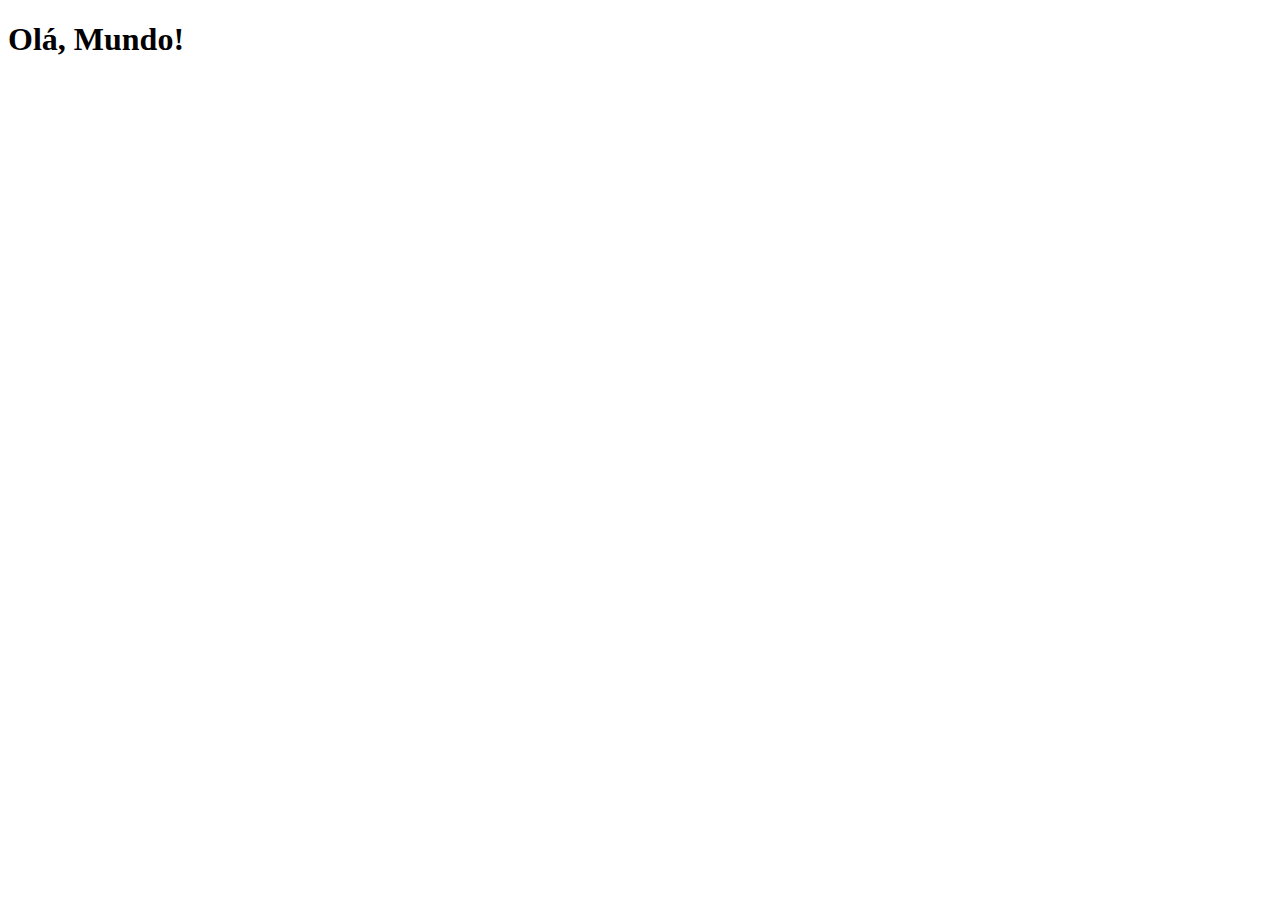
==== index.html @ 43e7146b "Criei a página principal" ====
<!DOCTYPE html>
<html lang="pt-br">
<head>
  <meta charset="UTF-8">
  <meta http-equiv="X-UA-Compatible" content="IE=edge">
  <meta name="viewport" content="width=device-width, initial-scale=1.0">
  <link rel="shortcut icon" href="favicon.ico" type="image/x-icon">
  <title>Projeto Redes Sociais</title>
</head>
<body>
  <h1>Olá, Mundo!</h1>
</body>
</html>
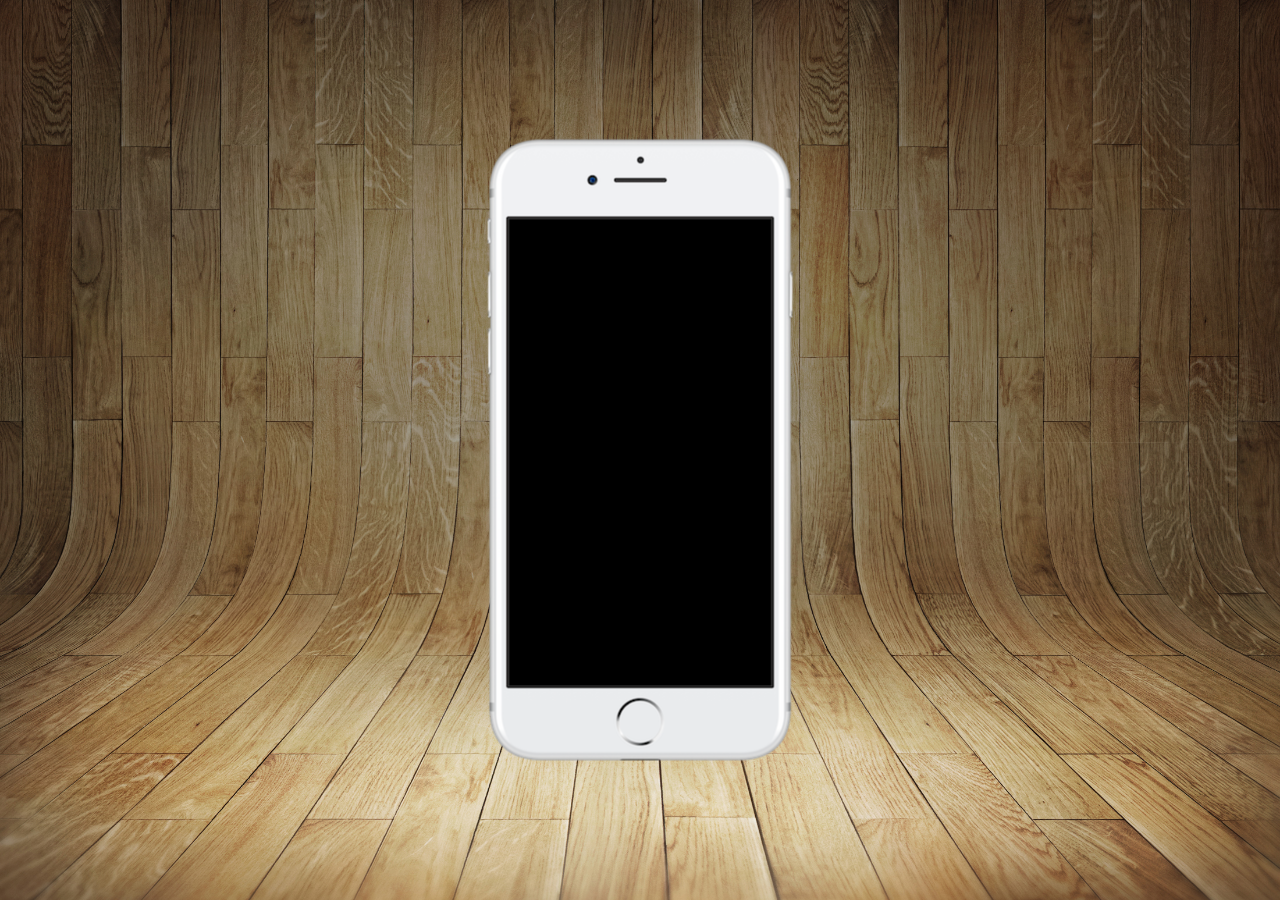
==== commit 6a2285ac: "primeira atualização do novo projeto" ====
--- a/index.html
+++ b/index.html
@@ -5,9 +5,17 @@
   <meta http-equiv="X-UA-Compatible" content="IE=edge">
   <meta name="viewport" content="width=device-width, initial-scale=1.0">
   <link rel="shortcut icon" href="favicon.ico" type="image/x-icon">
+  <link rel="stylesheet" href="estilos/style.css">
   <title>Projeto Redes Sociais</title>
 </head>
 <body>
-  <h1>Olá, Mundo!</h1>
+  <main>
+    <section id="telefone">
+
+    </section>
+    <section id="redes-sociais">
+
+    </section>
+  </main>
 </body>
 </html>--- a/estilos/style.css
+++ b/estilos/style.css
@@ -0,0 +1,36 @@
+@charset "UTF-8";
+
+* {
+  margin: 0px;
+  padding: 0px;
+  font-family: Arial, Helvetica, sans-serif;
+}
+
+html, body {
+  height: 100vh;
+  width: 100vw;
+  background-color: black;
+}
+
+body {
+  background: url(../imagens/fundo-madeira.jpg);
+  background-repeat: no repeat, top, center;
+  background-size: cover;
+  background-attachment: fixed;
+}
+
+main {
+  height: 100vh;
+  position: relative;
+}
+
+section#telefone {
+  position: absolute;
+  top: 50%;
+  left: 50%;
+  transform: translate(-50%, -50%);
+
+  height: 627px;
+  width: 311px;
+  background: url(../imagens/frame-iphone.png);
+}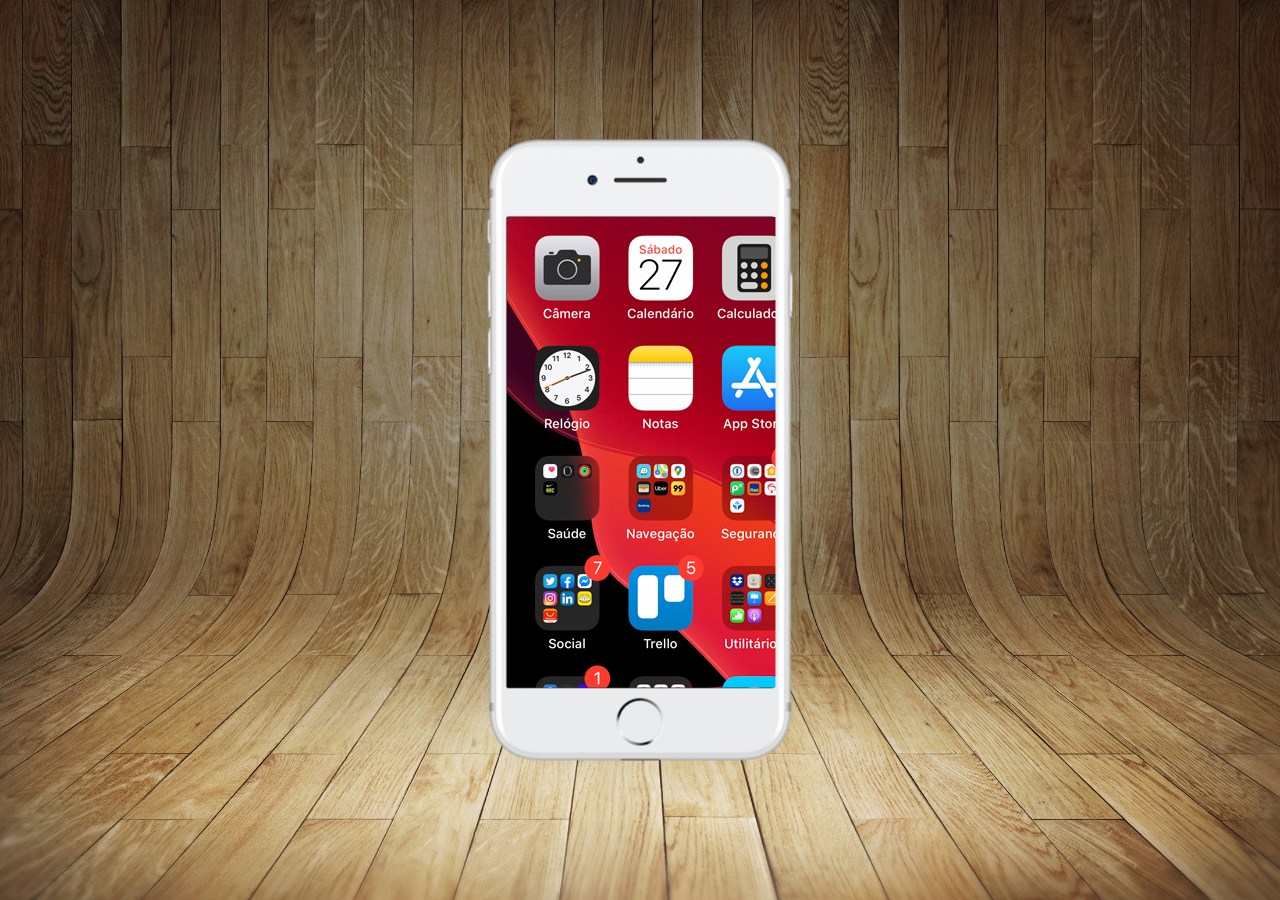
==== commit d1619766: "Criei a tela home" ====
--- a/index.html
+++ b/index.html
@@ -11,7 +11,7 @@
 <body>
   <main>
     <section id="telefone">
-
+      <iframe src="imagens/tela-home.jpg" name="tela" id="tela" frameborder="0"></iframe>
     </section>
     <section id="redes-sociais">
 
--- a/estilos/style.css
+++ b/estilos/style.css
@@ -33,4 +33,12 @@
   height: 627px;
   width: 311px;
   background: url(../imagens/frame-iphone.png);
+}
+
+iframe#tela {
+  position: relative;
+  top: 80px;
+  left: 22px;
+  width: 269px;
+  height: 471px;
 }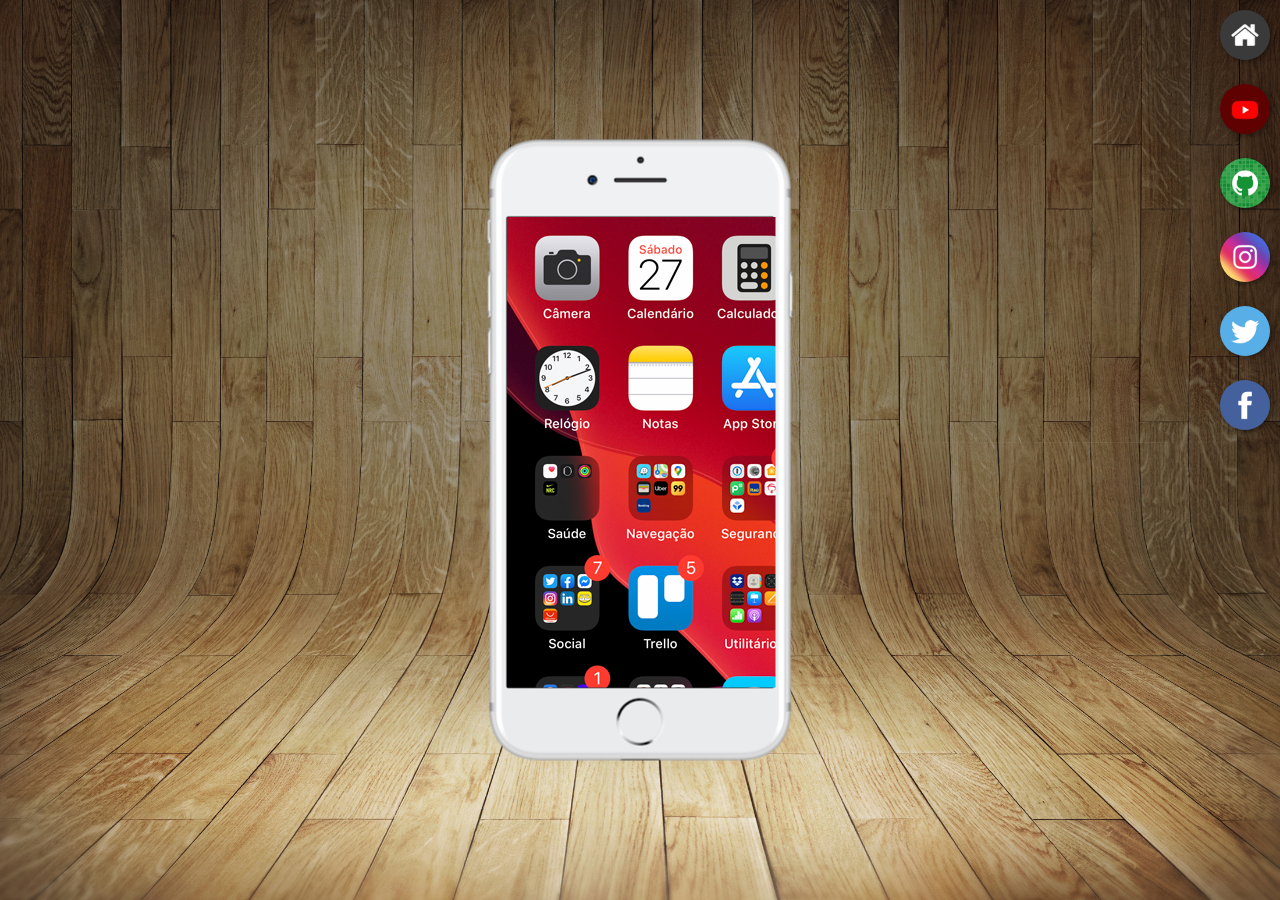
==== commit 5d646c4f: "mexendo na estrutura do projeto" ====
--- a/index.html
+++ b/index.html
@@ -11,10 +11,17 @@
 <body>
   <main>
     <section id="telefone">
-      <iframe src="imagens/tela-home.jpg" name="tela" id="tela" frameborder="0"></iframe>
+      <iframe src="imagens/tela-home.jpg" name="tela" id="tela" frameborder="0">
+        Seu navegador não é compatível com isso.
+      </iframe>
     </section>
     <section id="redes-sociais">
-
+      <a href="#" target="tela"><img src="imagens/logo-home.jpg" alt=""></a> <br>
+      <a href="#" target="tela"><img src="imagens/logo-youtube.jpg" alt=""></a> <br>
+      <a href="#" target="tela"><img src="imagens/logo-github.jpg" alt=""></a> <br>
+      <a href="#" target="tela"><img src="imagens/logo-instagram.jpg" alt=""></a> <br>
+      <a href="#" target="tela"><img src="imagens/logo-twitter.jpg" alt=""></a> <br>
+      <a href="#" target="tela"><img src="imagens/logo-facebook.jpg" alt=""></a>
     </section>
   </main>
 </body>
--- a/estilos/style.css
+++ b/estilos/style.css
@@ -16,7 +16,6 @@
   background: url(../imagens/fundo-madeira.jpg);
   background-repeat: no repeat, top, center;
   background-size: cover;
-  background-attachment: fixed;
 }
 
 main {
@@ -41,4 +40,23 @@
   left: 22px;
   width: 269px;
   height: 471px;
+}
+
+section#redes-sociais {
+  text-align: right;
+}
+
+section#redes-sociais img {
+  width: 50px;
+  margin: 10px;
+  border-radius: 50px;
+  box-shadow: 2px 2px 5px rgba(0, 0, 0, 0.400);
+  box-sizing: border-box;
+}
+
+section#redes-sociais img:hover {
+  border: 2px solid rgba(255, 255, 255, 0.623);
+  transform: translate(-3px, -3px);
+  box-shadow: 5px 5px 10px black;
+  transition: .5s, border 1s;
 }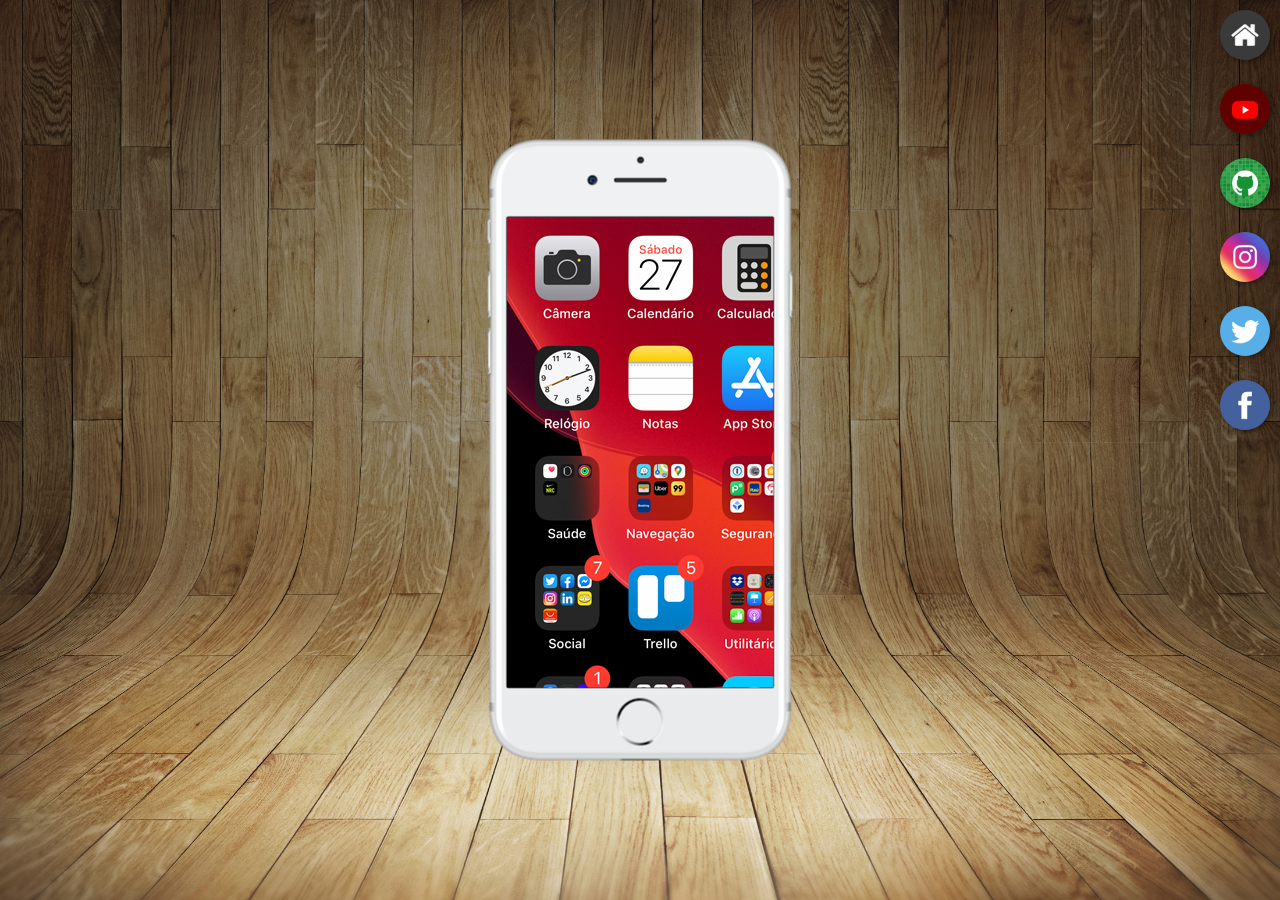
==== commit 1d4bb543: "Ultimas atualizações do desafio social" ====
--- a/index.html
+++ b/index.html
@@ -16,12 +16,12 @@
       </iframe>
     </section>
     <section id="redes-sociais">
-      <a href="#" target="tela"><img src="imagens/logo-home.jpg" alt=""></a> <br>
-      <a href="#" target="tela"><img src="imagens/logo-youtube.jpg" alt=""></a> <br>
-      <a href="#" target="tela"><img src="imagens/logo-github.jpg" alt=""></a> <br>
-      <a href="#" target="tela"><img src="imagens/logo-instagram.jpg" alt=""></a> <br>
-      <a href="#" target="tela"><img src="imagens/logo-twitter.jpg" alt=""></a> <br>
-      <a href="#" target="tela"><img src="imagens/logo-facebook.jpg" alt=""></a>
+      <a href="home.html" target="tela"><img src="imagens/logo-home.jpg" alt=""></a> <br>
+      <a href="youtube.html" target="tela"><img src="imagens/logo-youtube.jpg" alt="youtube"></a> <br>
+      <a href="github.html" target="tela"><img src="imagens/logo-github.jpg" alt="github"></a> <br>
+      <a href="instagram.html" target="tela"><img src="imagens/logo-instagram.jpg" alt="instagram"></a> <br>
+      <a href="twitter.html" target="tela"><img src="imagens/logo-twitter.jpg" alt="twitter"></a> <br>
+      <a href="facebook.html" target="tela"><img src="imagens/logo-facebook.jpg" alt="facebook"></a>
     </section>
   </main>
 </body>
--- a/estilos/style.css
+++ b/estilos/style.css
@@ -23,6 +23,11 @@
   position: relative;
 }
 
+::-webkit-scrollbar {
+  width: 0px;
+  height: 0px;
+}
+
 section#telefone {
   position: absolute;
   top: 50%;
@@ -38,8 +43,9 @@
   position: relative;
   top: 80px;
   left: 22px;
-  width: 269px;
+  width: 267px;
   height: 471px;
+  background-attachment: fixed;
 }
 
 section#redes-sociais {
